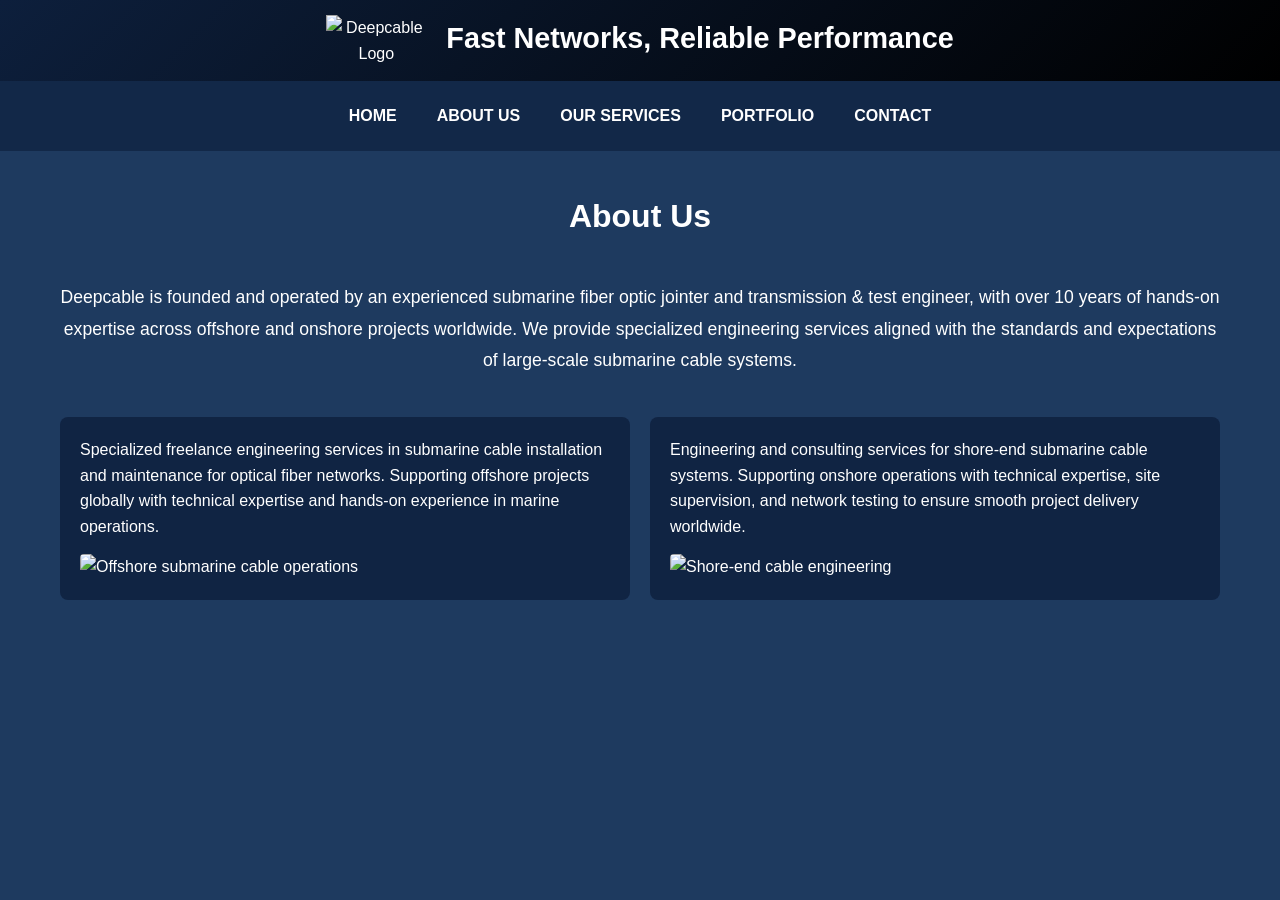
==== about.html @ 59953b5c "Add files via upload" ====
<!DOCTYPE html>
<html lang="en">
<head>
  <meta charset="UTF-8">
  <meta name="viewport" content="width=device-width, initial-scale=1.0">
  <title>About Us | Deepcable</title>
  <meta name="description" content="Deepcable is founded and operated by an experienced submarine fiber optic engineer with 10+ years of hands-on offshore and onshore expertise worldwide.">
  <meta property="og:title" content="About Us | Deepcable">
  <meta property="og:description" content="10+ years of submarine cable engineering experience. Offshore and onshore projects worldwide.">
  <meta property="og:type" content="website">
  <link rel="stylesheet" href="style.css">
  <script src="main.js" defer></script>
</head>
<body>

  <header>
    <a href="index.html" class="logo-container">
      <img src="images/logobianco.png" alt="Deepcable Logo" class="logo">
      <h1>Fast Networks, Reliable Performance</h1>
    </a>
  </header>

  <nav>
    <button class="hamburger" aria-label="Menu">&#9776;</button>
    <div class="nav-links">
      <a href="index.html">Home</a>
      <a href="about.html">About Us</a>
      <a href="services.html">Our Services</a>
      <a href="portfolio.html">Portfolio</a>
      <a href="contact.html">Contact</a>
    </div>
  </nav>

  <section id="about">
    <h2>About Us</h2>
    <p style="text-align: center; margin-bottom: 40px; font-size: 1.1rem; line-height: 1.8;">Deepcable is founded and operated by an experienced submarine fiber optic jointer and transmission &amp; test engineer, with over 10 years of hands-on expertise across offshore and onshore projects worldwide. We provide specialized engineering services aligned with the standards and expectations of large-scale submarine cable systems.</p>
    <div class="cards">
      <div class="card">
        <p>Specialized freelance engineering services in submarine cable installation and maintenance for optical fiber networks. Supporting offshore projects globally with technical expertise and hands-on experience in marine operations.</p>
        <img src="images/about1.jpg" alt="Offshore submarine cable operations">
      </div>
      <div class="card">
        <p>Engineering and consulting services for shore-end submarine cable systems. Supporting onshore operations with technical expertise, site supervision, and network testing to ensure smooth project delivery worldwide.</p>
        <img src="images/about2.jpg" alt="Shore-end cable engineering">
      </div>
    </div>
  </section>

</body>
</html>
---- style.css ----
/* ===== Color palette ===== */
:root {
  --primary-color: #0d1f3c;
  --secondary-color: #000000;
  --text-color: #ffffff;
  --accent-color: #1e3a5f;
}

/* ===== Global ===== */
* {
  box-sizing: border-box;
  margin: 0;
  padding: 0;
  font-family: 'Arial', sans-serif;
}

body {
  background-color: var(--accent-color);
  color: var(--text-color);
  line-height: 1.6;
}

a {
  color: var(--text-color);
  text-decoration: none;
}

img {
  max-width: 100%;
  height: auto;
  display: block;
}

/* ===== Header ===== */
header {
  text-align: center;
  padding: 15px 20px;
  background: linear-gradient(135deg, var(--primary-color), var(--secondary-color));
}

header img {
  max-width: 100px;
  margin-bottom: 0;
  margin-right: 20px;
}

header h1 {
  font-size: 1.8rem;
  margin-bottom: 5px;
}

header p {
  font-size: 1rem;
  font-weight: 300;
}

.logo {
  max-width: 100px;
  width: auto;
  height: auto;
}

.logo-container {
  display: flex;
  flex-direction: row;
  align-items: center;
  justify-content: center;
  text-align: center;
  text-decoration: none;
  cursor: pointer;
}

/* ===== Nav ===== */
nav {
  width: 100%;
  display: flex;
  justify-content: center;
  gap: 40px;
  padding: 22px 20px;
  font-weight: bold;
  text-transform: uppercase;
  background-color: rgba(13, 31, 60, 0.65);
  backdrop-filter: blur(4px);
  position: relative;
  z-index: 50;
}

nav a:hover {
  text-decoration: underline;
  opacity: 0.85;
}

/* ===== Hero carousel (index only) ===== */
.hero-carousel {
  position: relative;
  height: 540px;
  overflow: hidden;
}

.hero-slide {
  position: absolute;
  inset: 0;
  background-size: cover;
  background-position: center;
  opacity: 0;
  transition: opacity 1.2s ease-in-out;
}

.hero-slide.active {
  opacity: 1;
}

.hero-overlay {
  position: absolute;
  inset: 0;
  display: flex;
  flex-direction: column;
  align-items: center;
  justify-content: center;
  text-align: center;
  padding: 20px;
  background: rgba(13, 31, 60, 0.72);
  z-index: 2;
}

.hero-overlay h2 {
  font-size: 2.4rem;
  margin-bottom: 16px;
  font-weight: bold;
  letter-spacing: 0.02em;
  text-shadow: 0 2px 8px rgba(0,0,0,0.6);
}

.hero-tagline {
  font-size: 1.15rem;
  line-height: 1.7;
  margin-bottom: 18px;
  text-shadow: 0 1px 6px rgba(0,0,0,0.5);
}

.hero-desc {
  font-size: 1rem;
  opacity: 0.92;
  line-height: 1.7;
  max-width: 620px;
  text-shadow: 0 1px 6px rgba(0,0,0,0.5);
}

/* ===== Sections ===== */
section {
  padding: 40px 20px;
  max-width: 1200px;
  margin: 0 auto;
}

section h2 {
  text-align: center;
  font-size: 2rem;
  margin-bottom: 40px;
}

/* ===== Welcome strip (index) ===== */
.welcome-strip {
  background-color: var(--primary-color);
  text-align: center;
  padding: 52px 20px;
  width: 100%;
}

.welcome-strip h2 {
  font-size: 1.9rem;
  margin-bottom: 14px;
}

.welcome-strip p {
  font-size: 1.1rem;
  line-height: 1.8;
  max-width: 680px;
  margin: 0 auto;
  opacity: 0.88;
}

/* ===== Cards ===== */
.cards {
  display: grid;
  grid-template-columns: repeat(auto-fit, minmax(280px, 1fr));
  gap: 20px;
}

.card {
  background-color: rgba(13, 31, 60, 0.8);
  padding: 20px;
  border-radius: 8px;
}

.card img {
  border-radius: 4px;
  margin-top: 15px;
}

.card p {
  font-size: 1rem;
}

/* ===== Gallery grid ===== */
.gallery-grid {
  display: grid;
  grid-template-columns: repeat(3, 1fr);
  gap: 20px;
  margin-bottom: 40px;
}

.gallery-item {
  border-radius: 8px;
  overflow: hidden;
  background-color: rgba(13, 31, 60, 0.8);
  transition: transform 0.3s ease;
}

.gallery-item:hover {
  transform: scale(1.02);
}

.gallery-item img {
  width: 100%;
  height: 250px;
  object-fit: cover;
}

/* ===== Portfolio specifics ===== */
.card-description {
  display: -webkit-box;
  -webkit-line-clamp: 3;
  -webkit-box-orient: vertical;
  overflow: hidden;
  transition: all 0.3s ease;
}

.card-description.expanded {
  -webkit-line-clamp: unset;
  overflow: visible;
}

.expand-button {
  background-color: transparent;
  border: 1px solid var(--text-color);
  color: var(--text-color);
  padding: 8px 12px;
  margin-top: 15px;
  border-radius: 4px;
  cursor: pointer;
  font-weight: bold;
  font-size: 0.9rem;
  transition: all 0.3s ease;
}

.expand-button:hover {
  background-color: var(--primary-color);
  border-color: var(--accent-color);
}

.projects-table {
  width: 100%;
  border-collapse: collapse;
  margin: 20px 0;
  background-color: rgba(13, 31, 60, 0.5);
  border-radius: 8px;
  overflow: hidden;
}

.projects-table thead {
  background-color: rgba(13, 31, 60, 0.9);
  font-weight: bold;
  text-transform: uppercase;
  font-size: 0.95rem;
}

.projects-table th {
  padding: 15px;
  text-align: left;
  border-bottom: 2px solid rgba(30, 58, 95, 0.8);
}

.projects-table td {
  padding: 12px 15px;
  border-bottom: 1px solid rgba(30, 58, 95, 0.4);
}

.projects-table tbody tr:hover {
  background-color: rgba(30, 58, 95, 0.3);
}

.projects-table tbody tr:last-child td {
  border-bottom: none;
}

.table-hidden {
  display: none;
}

.table-toggle-btn {
  background-color: transparent;
  border: 1px solid var(--text-color);
  color: var(--text-color);
  padding: 8px 12px;
  margin-left: 10px;
  border-radius: 4px;
  cursor: pointer;
  font-weight: bold;
  font-size: 1.2rem;
  transition: all 0.3s ease;
}

.table-toggle-btn:hover {
  background-color: var(--primary-color);
  border-color: var(--accent-color);
}

.table-header {
  display: flex;
  justify-content: center;
  align-items: center;
}

.year-filter {
  display: flex;
  flex-wrap: wrap;
  gap: 8px;
  margin-bottom: 20px;
  justify-content: center;
}

.year-btn {
  background: transparent;
  border: 1px solid rgba(255, 255, 255, 0.35);
  color: var(--text-color);
  padding: 6px 16px;
  border-radius: 20px;
  cursor: pointer;
  font-size: 0.88rem;
  font-weight: bold;
  transition: all 0.2s ease;
}

.year-btn:hover {
  border-color: rgba(255, 255, 255, 0.8);
  background: rgba(255, 255, 255, 0.08);
}

.year-btn.active {
  background: var(--text-color);
  color: var(--primary-color);
  border-color: var(--text-color);
}

/* ===== Contact ===== */
.contact-hero {
  display: flex;
  justify-content: center;
  margin-bottom: 40px;
}

.contact-hero img {
  width: 90%;
  border-radius: 8px;
  transition: transform 0.3s ease;
}

.contact-hero img:hover {
  transform: scale(1.02);
}

.contact-whatsapp {
  text-align: center;
  margin-top: 20px;
}

.whatsapp-button {
  display: inline-block;
  background-color: #25D366;
  color: white;
  padding: 12px 20px;
  border-radius: 5px;
  font-weight: bold;
  text-decoration: none;
  font-size: 1rem;
}

.whatsapp-button:hover {
  background-color: #1ebe57;
}

.contact-info {
  text-align: center;
  margin-top: 20px;
  font-size: 1rem;
}

/* ===== Nav links wrapper ===== */
.nav-links {
  display: flex;
  gap: 40px;
}

/* ===== Hamburger ===== */
.hamburger {
  display: none;
  background: none;
  border: none;
  color: var(--text-color);
  font-size: 1.6rem;
  cursor: pointer;
  padding: 4px 8px;
  line-height: 1;
}

/* ===== Responsive ===== */
@media (max-width: 900px) {
  .gallery-grid {
    grid-template-columns: repeat(2, 1fr);
  }
}

@media (max-width: 600px) {
  nav {
    position: relative;
    justify-content: flex-end;
    padding: 14px 20px;
  }

  .hamburger {
    display: block;
  }

  .nav-links {
    display: none;
    flex-direction: column;
    width: 100%;
    position: absolute;
    top: 100%;
    left: 0;
    background-color: rgba(13, 31, 60, 0.97);
    z-index: 100;
  }

  .nav-links.open {
    display: flex;
  }

  .nav-links a {
    padding: 14px 20px;
    text-align: center;
    border-bottom: 1px solid rgba(255,255,255,0.08);
  }

  section {
    padding: 30px 20px;
  }

  .gallery-grid {
    grid-template-columns: 1fr;
  }

  .hero-carousel {
    height: 280px;
  }

  .hero-overlay h2 {
    font-size: 1.6rem;
  }

  .contact-info {
    display: flex;
    flex-direction: column;
    gap: 6px;
  }

  .contact-info .separator {
    display: none;
  }
}
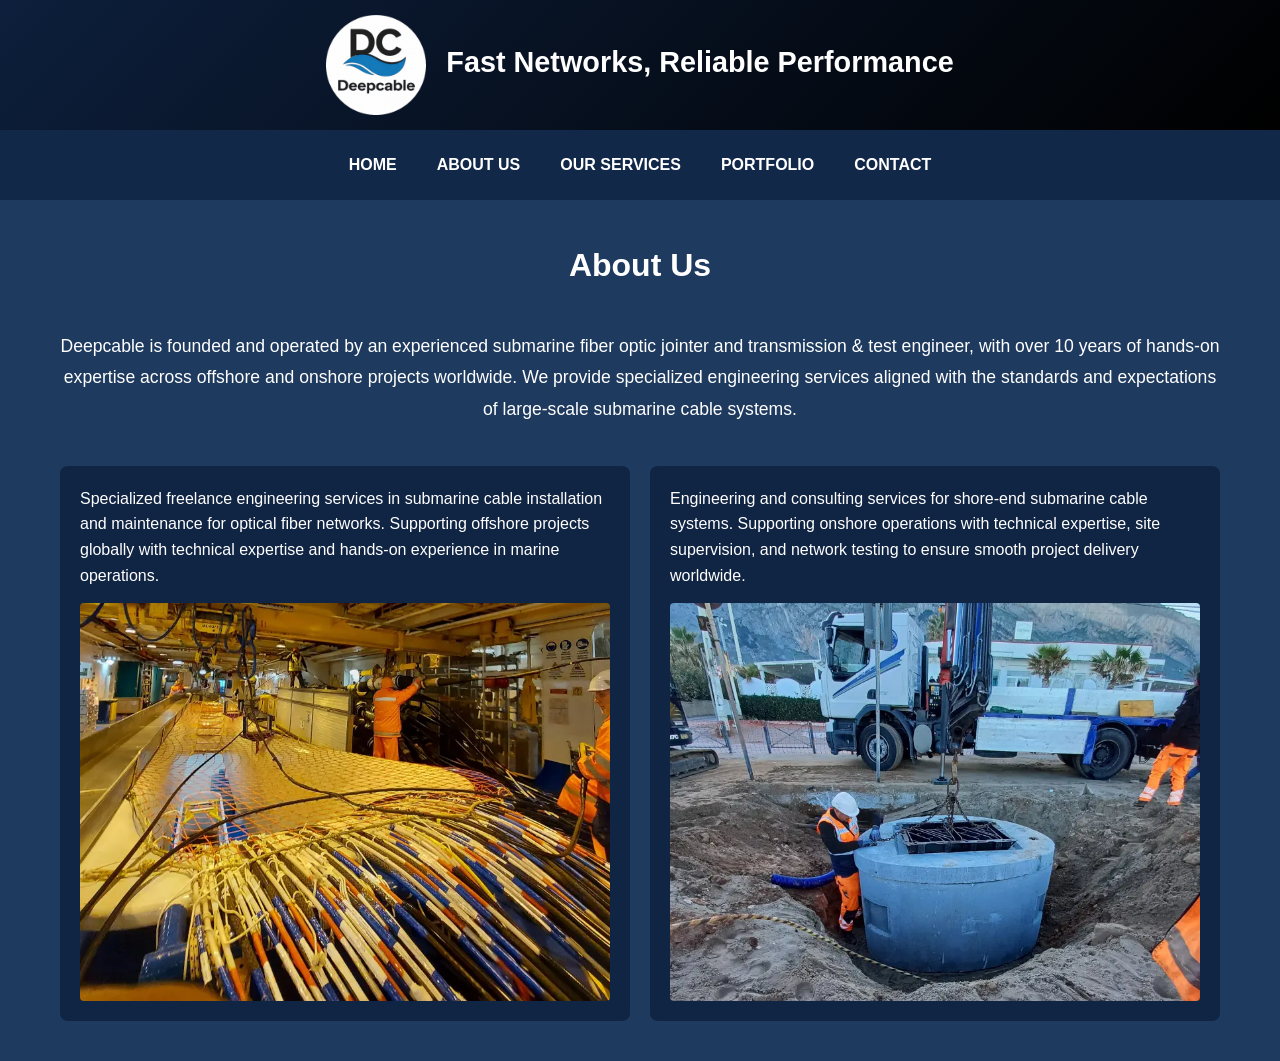
==== commit 1fedbe50: "Add files via upload" ====
--- a/about.html
+++ b/about.html
@@ -37,11 +37,11 @@
     <div class="cards">
       <div class="card">
         <p>Specialized freelance engineering services in submarine cable installation and maintenance for optical fiber networks. Supporting offshore projects globally with technical expertise and hands-on experience in marine operations.</p>
-        <img src="images/about1.jpg" alt="Offshore submarine cable operations">
+        <img src="images/about1.webp" alt="Offshore submarine cable operations">
       </div>
       <div class="card">
         <p>Engineering and consulting services for shore-end submarine cable systems. Supporting onshore operations with technical expertise, site supervision, and network testing to ensure smooth project delivery worldwide.</p>
-        <img src="images/about2.jpg" alt="Shore-end cable engineering">
+        <img src="images/about2.webp" alt="Shore-end cable engineering">
       </div>
     </div>
   </section>
